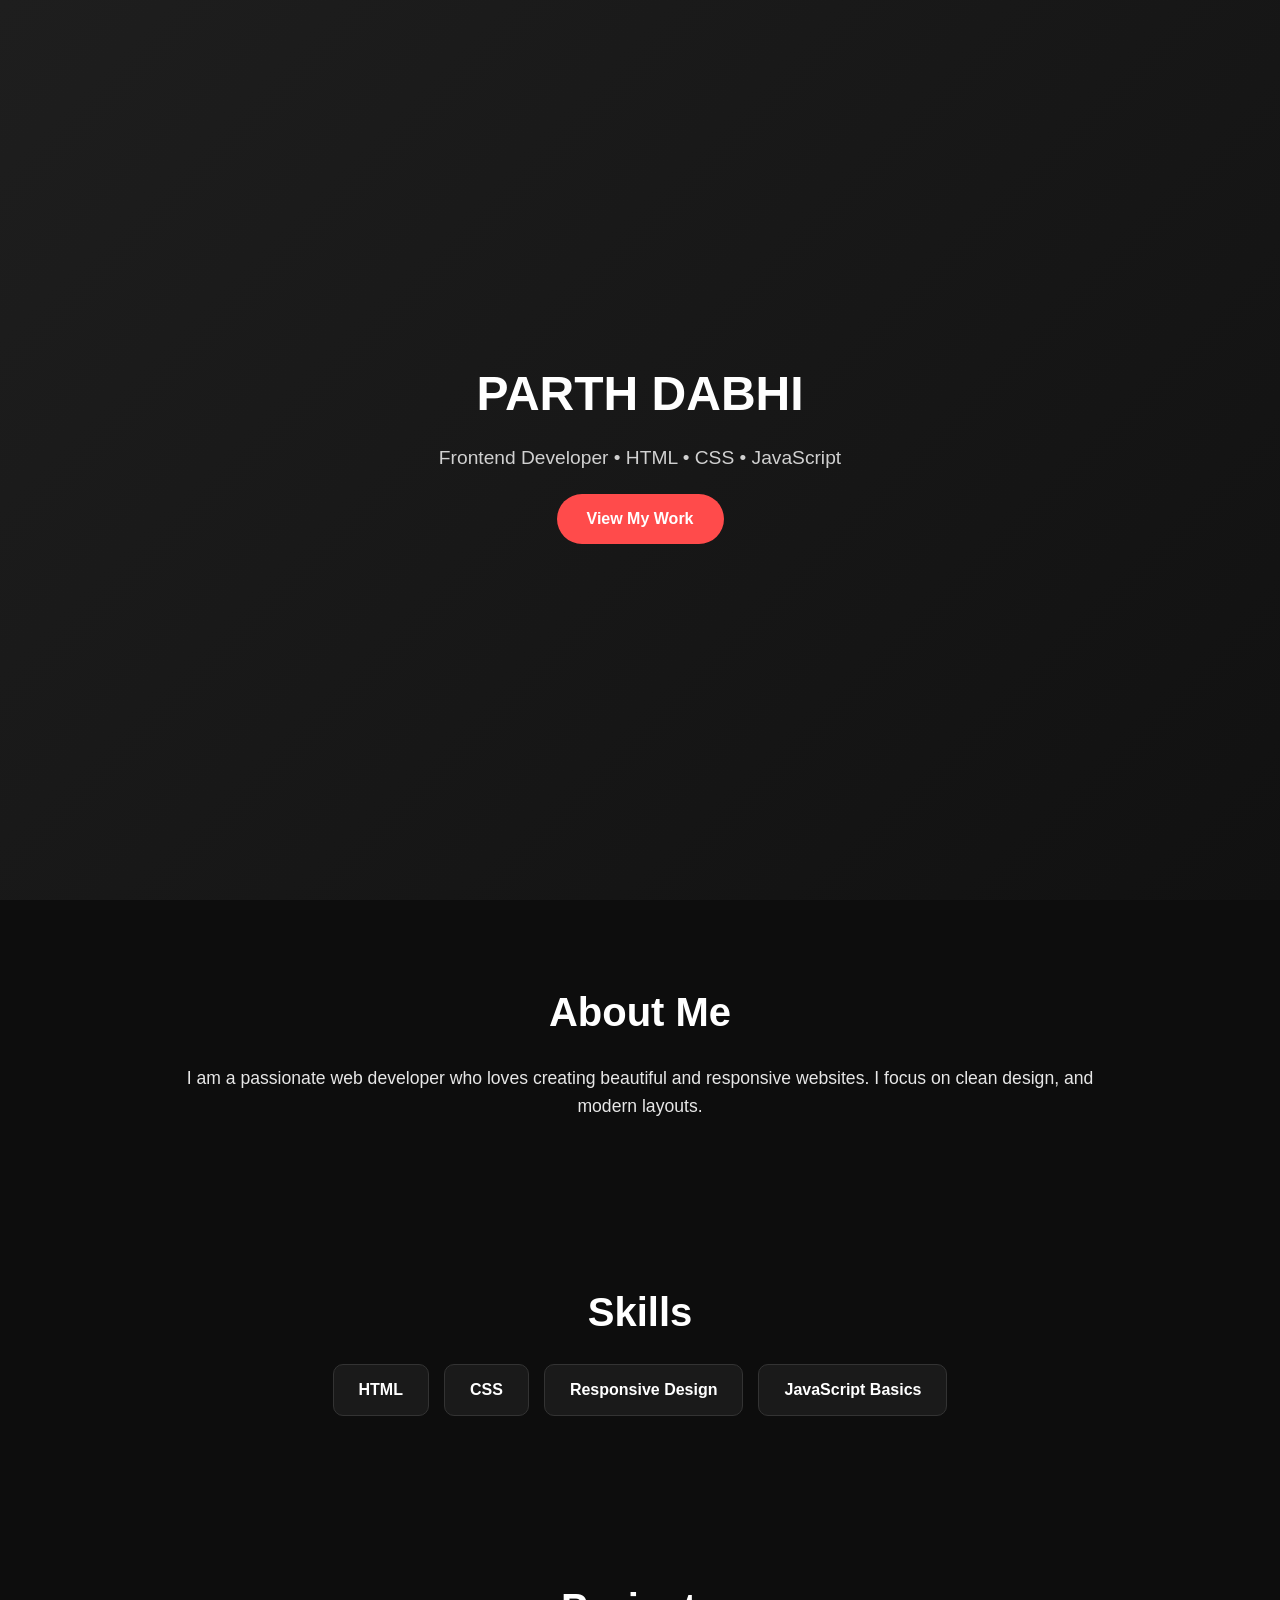
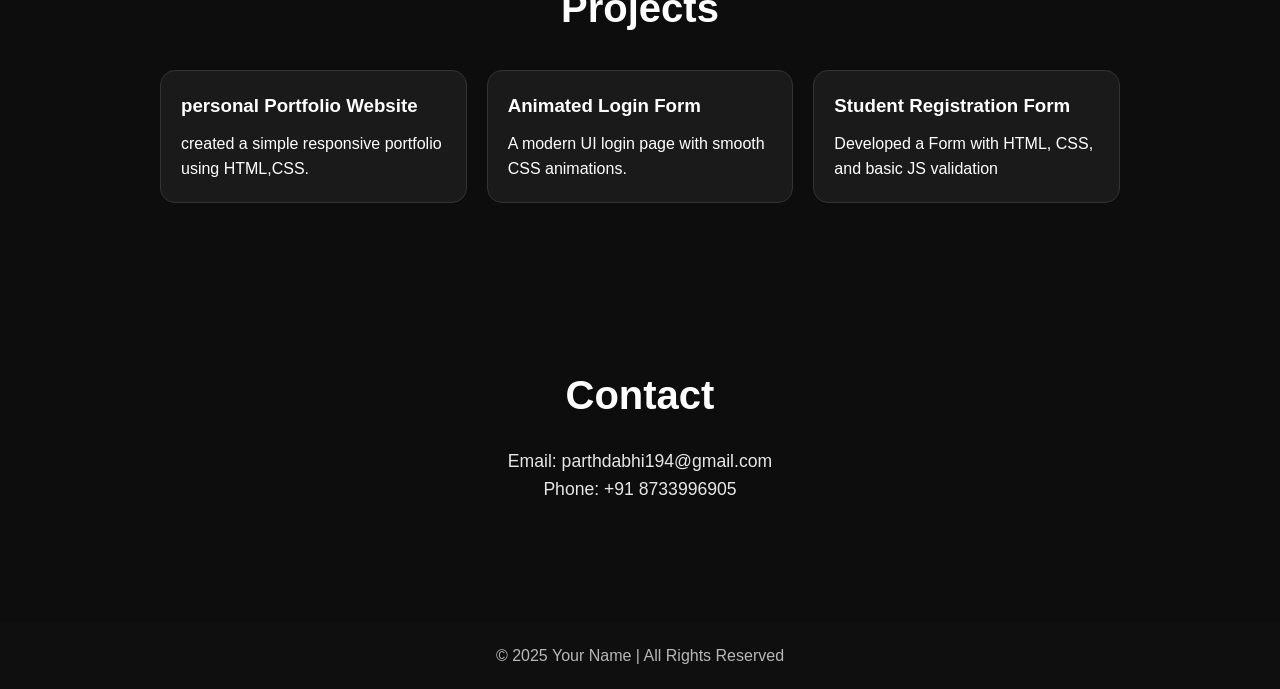
==== index.html @ 9154809e "Add files via upload" ====
<!DOCTYPE html>
<html lang="en">
<head>
    <meta charset="UTF-8" />
    <meta name="viewport" content="width=device-width, initial-scale=1.0" />
    <title>My Portfolio</title>
    <link rel="stylesheet" href="style.css" />
</head>
<body>

    <div class="hero">
        <h1>PARTH DABHI</h1>
        <p>Frontend Developer • HTML • CSS • JavaScript</p>
        <a href="#projects" class="btn">View My Work</a>
    </div>

    <section id="about">
        <h2>About Me</h2>
        <p>
            I am a passionate web developer who loves creating beautiful and responsive websites.
            I focus on clean design, and modern layouts.
        </p>
    </section>

    <section id="skills">
        <h2>Skills</h2>
        <div class="skill-box">
            <div class="skill">HTML</div>
            <div class="skill">CSS</div>
            <div class="skill">Responsive Design</div>
            <div class="skill">JavaScript Basics</div>
        </div>
    </section>

    <section id="projects">
        <h2>Projects</h2>
        <div class="project-grid">
            <div class="project-card">
                <h3>personal Portfolio Website</h3>
                <p>created a simple responsive portfolio using HTML,CSS.</p>
            </div>
            <a href="login.html" class="project-card" style="text-decoration:none; color:white;">
                <h3>Animated Login Form</h3>
                <p>A modern UI login page with smooth CSS animations.</p>
            </a>

            <a href="register.html" class="project-card">
                <h3>Student Registration Form</h3>
                <p>Developed a Form with HTML, CSS, and basic JS validation</p>
            </a>

        </div>
    </section>

    <section id="contact">
        <h2>Contact</h2>
        <p>Email: parthdabhi194@gmail.com</p>
        <p>Phone: +91 8733996905</p>
    </section>

    <footer>
        © 2025 Your Name | All Rights Reserved
    </footer>

</body>
</html>
---- style.css ----
* {
    margin: 0;
    padding: 0;
    box-sizing: border-box;
    font-family: 'Poppins', sans-serif;
}

body {
    background: #0d0d0d;
    color: #fff;
    line-height: 1.6;
}

/* Hero Section */
.hero {
    height: 100vh;
    display: flex;
    flex-direction: column;
    align-items: center;
    justify-content: center;
    text-align: center;
    background: linear-gradient(135deg, #1e1e1e, #111);
    padding: 20px;
}

.hero h1 {
    font-size: 3rem;
    font-weight: 700;
}

.hero p {
    font-size: 1.2rem;
    margin-top: 10px;
    opacity: 0.8;
}

.btn {
    margin-top: 20px;
    padding: 12px 30px;
    background: #ff4b4b;
    color: #fff;
    text-decoration: none;
    border-radius: 30px;
    font-weight: bold;
    transition: 0.3s;
}

.btn:hover {
    background: #ff2b2b;
}

/* Sections */
section {
    padding: 80px 20px;
    max-width: 1000px;
    margin: auto;
}

h2 {
    font-size: 2.5rem;
    margin-bottom: 20px;
    text-align: center;
}

/* About */
#about p {
    font-size: 1.1rem;
    text-align: center;
    opacity: 0.9;
}

/* Skills */
#skills .skill-box {
    display: flex;
    justify-content: center;
    flex-wrap: wrap;
    gap: 15px;
}

#skills .skill {
    background: #1a1a1a;
    padding: 12px 25px;
    border-radius: 10px;
    font-weight: bold;
    border: 1px solid #333;
}

/* Projects */
#projects .project-grid {
    display: grid;
    grid-template-columns: repeat(auto-fit, minmax(300px, 1fr));
    gap: 20px;
    margin-top: 30px;
}

.project-card {
    display: block;
    background: #1a1a1a;
    padding: 20px;
    border-radius: 15px;
    border: 1px solid #333;
    transition: transform 0.3s ease, box-shadow 0.3s ease;
    color: white;
    text-decoration: none;
}


.project-card:hover {
    transform: translateY(-5px);
    box-shadow: 0 0 15px rgba(255, 75, 75, 0.4);
}

.project-card h3 {
    margin-bottom: 10px;
}

/* Contact */
#contact p {
    text-align: center;
    font-size: 1.1rem;
    opacity: 0.9;
}

/* Footer */
footer {
    text-align: center;
    padding: 20px;
    background: #111;
    margin-top: 40px;
    opacity: 0.7;
}

@media (max-width: 768px) {
    .hero h1 { font-size: 2.3rem; }
}
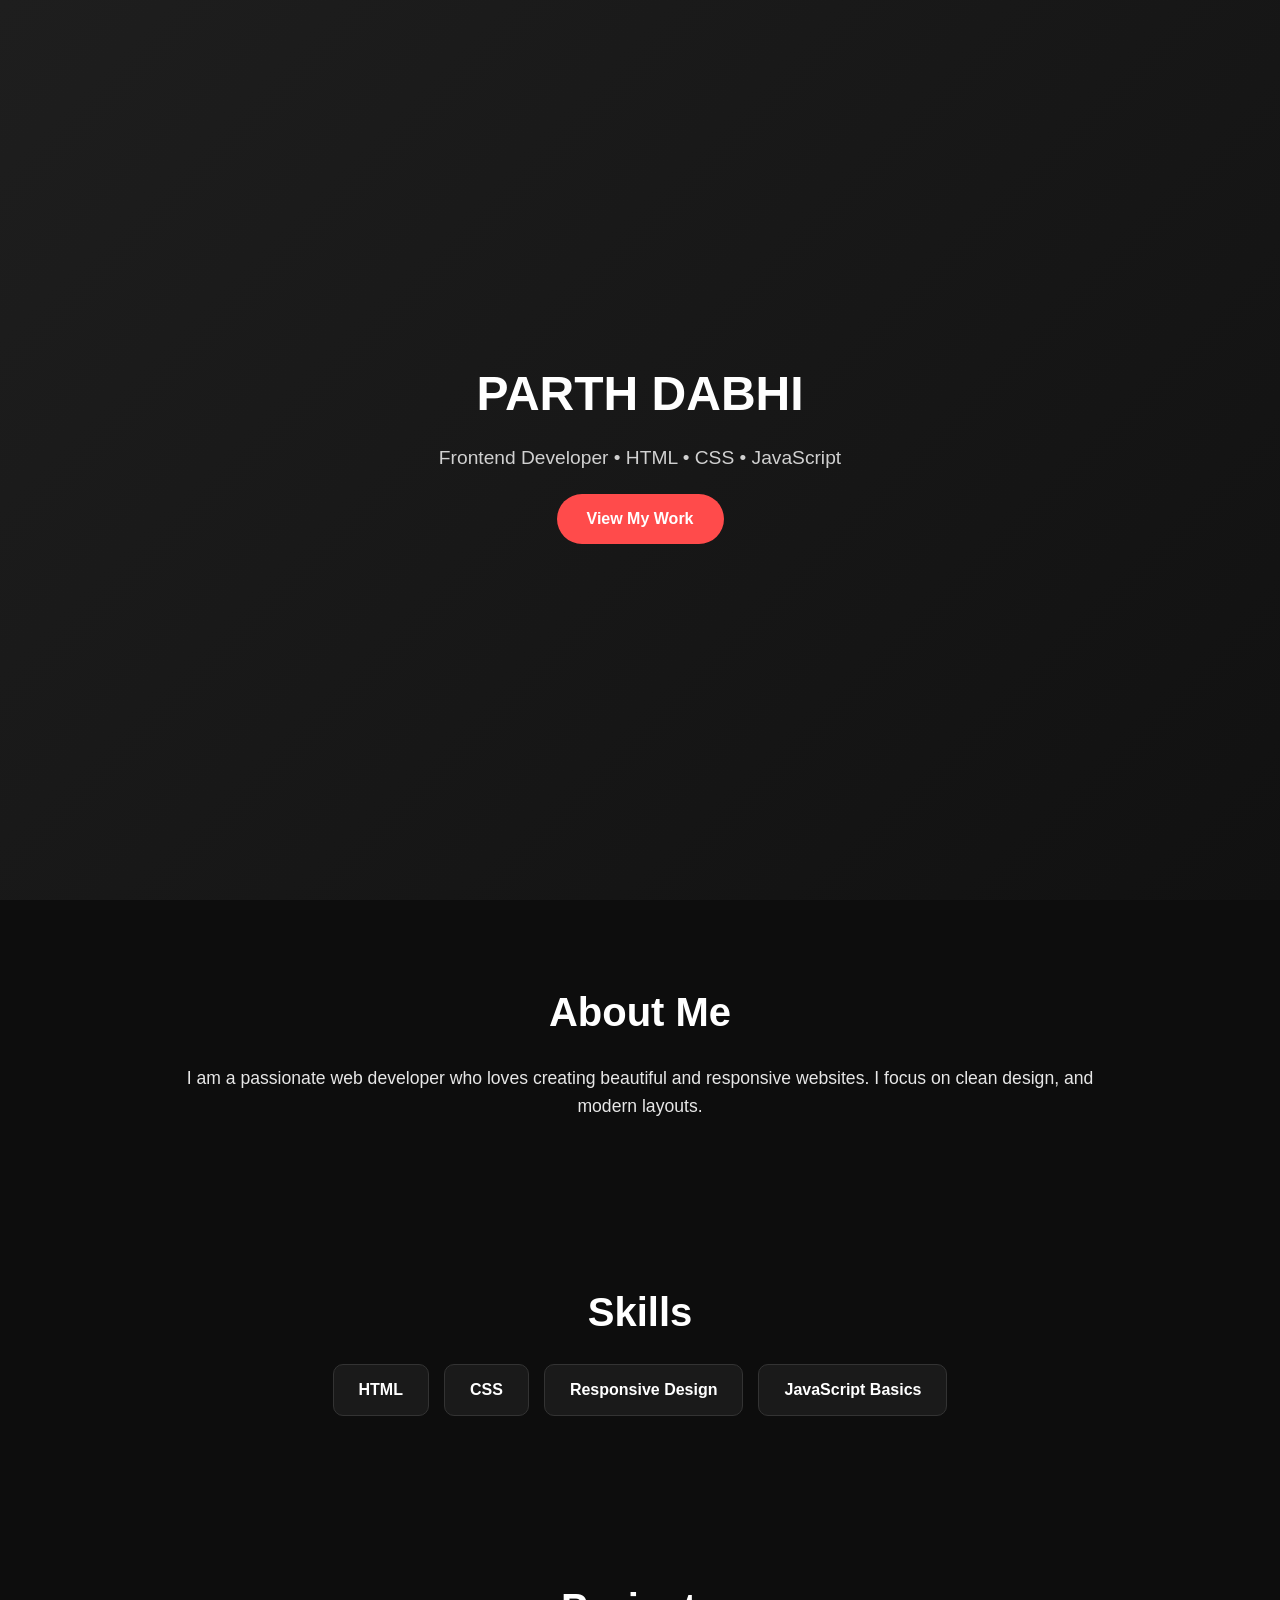
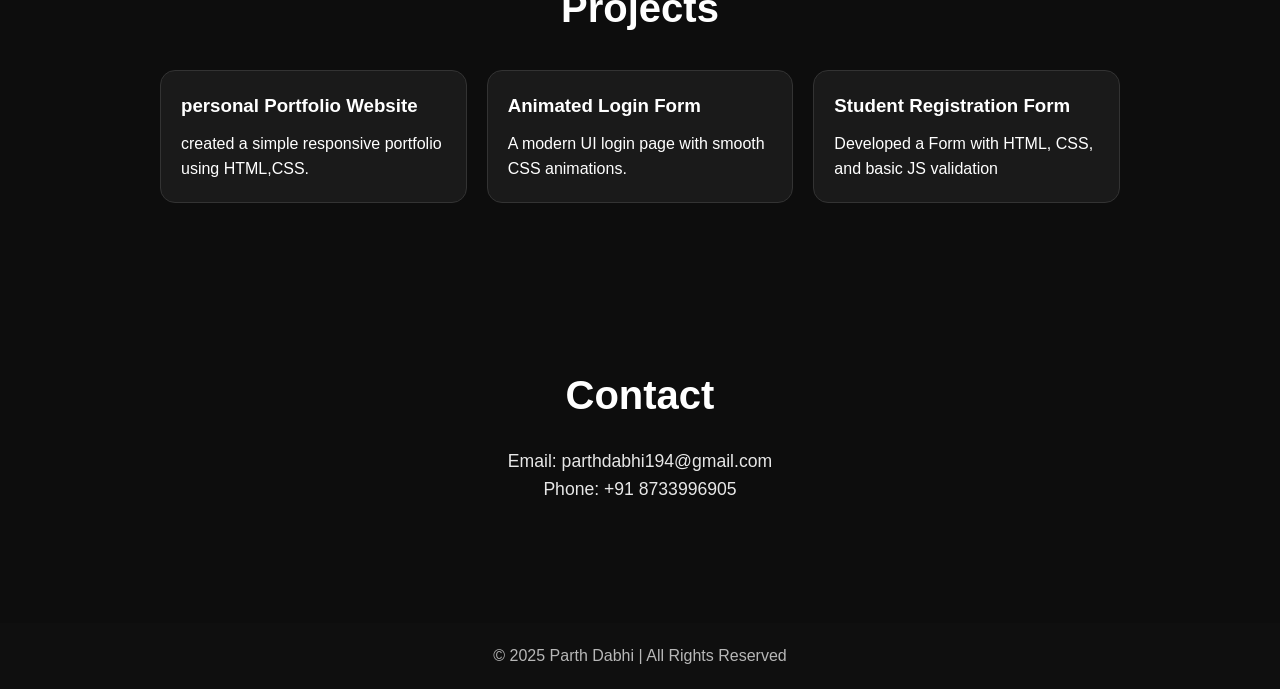
==== commit 7d3e0ca3: "Update index.html" ====
--- a/index.html
+++ b/index.html
@@ -59,8 +59,9 @@
     </section>
 
     <footer>
-        © 2025 Your Name | All Rights Reserved
+        © 2025 Parth Dabhi | All Rights Reserved
     </footer>
 
 </body>
 </html>
+
